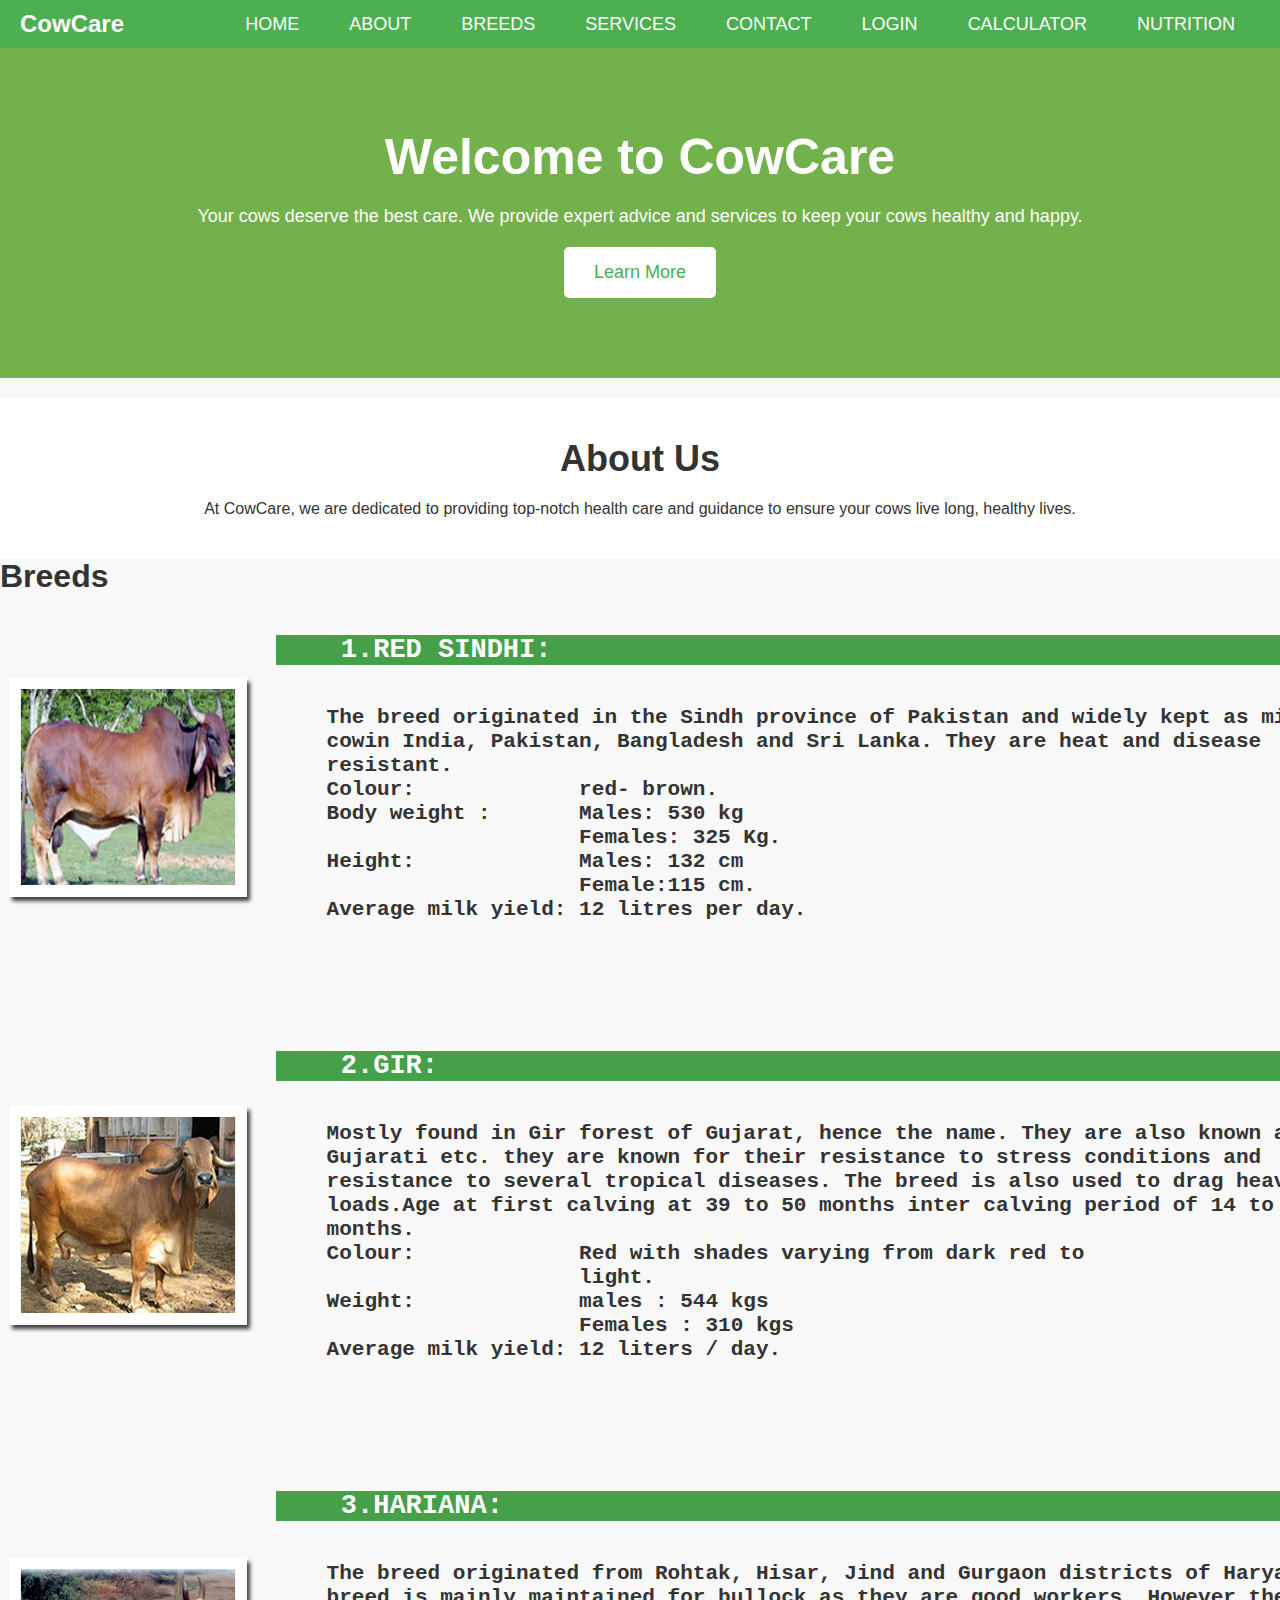
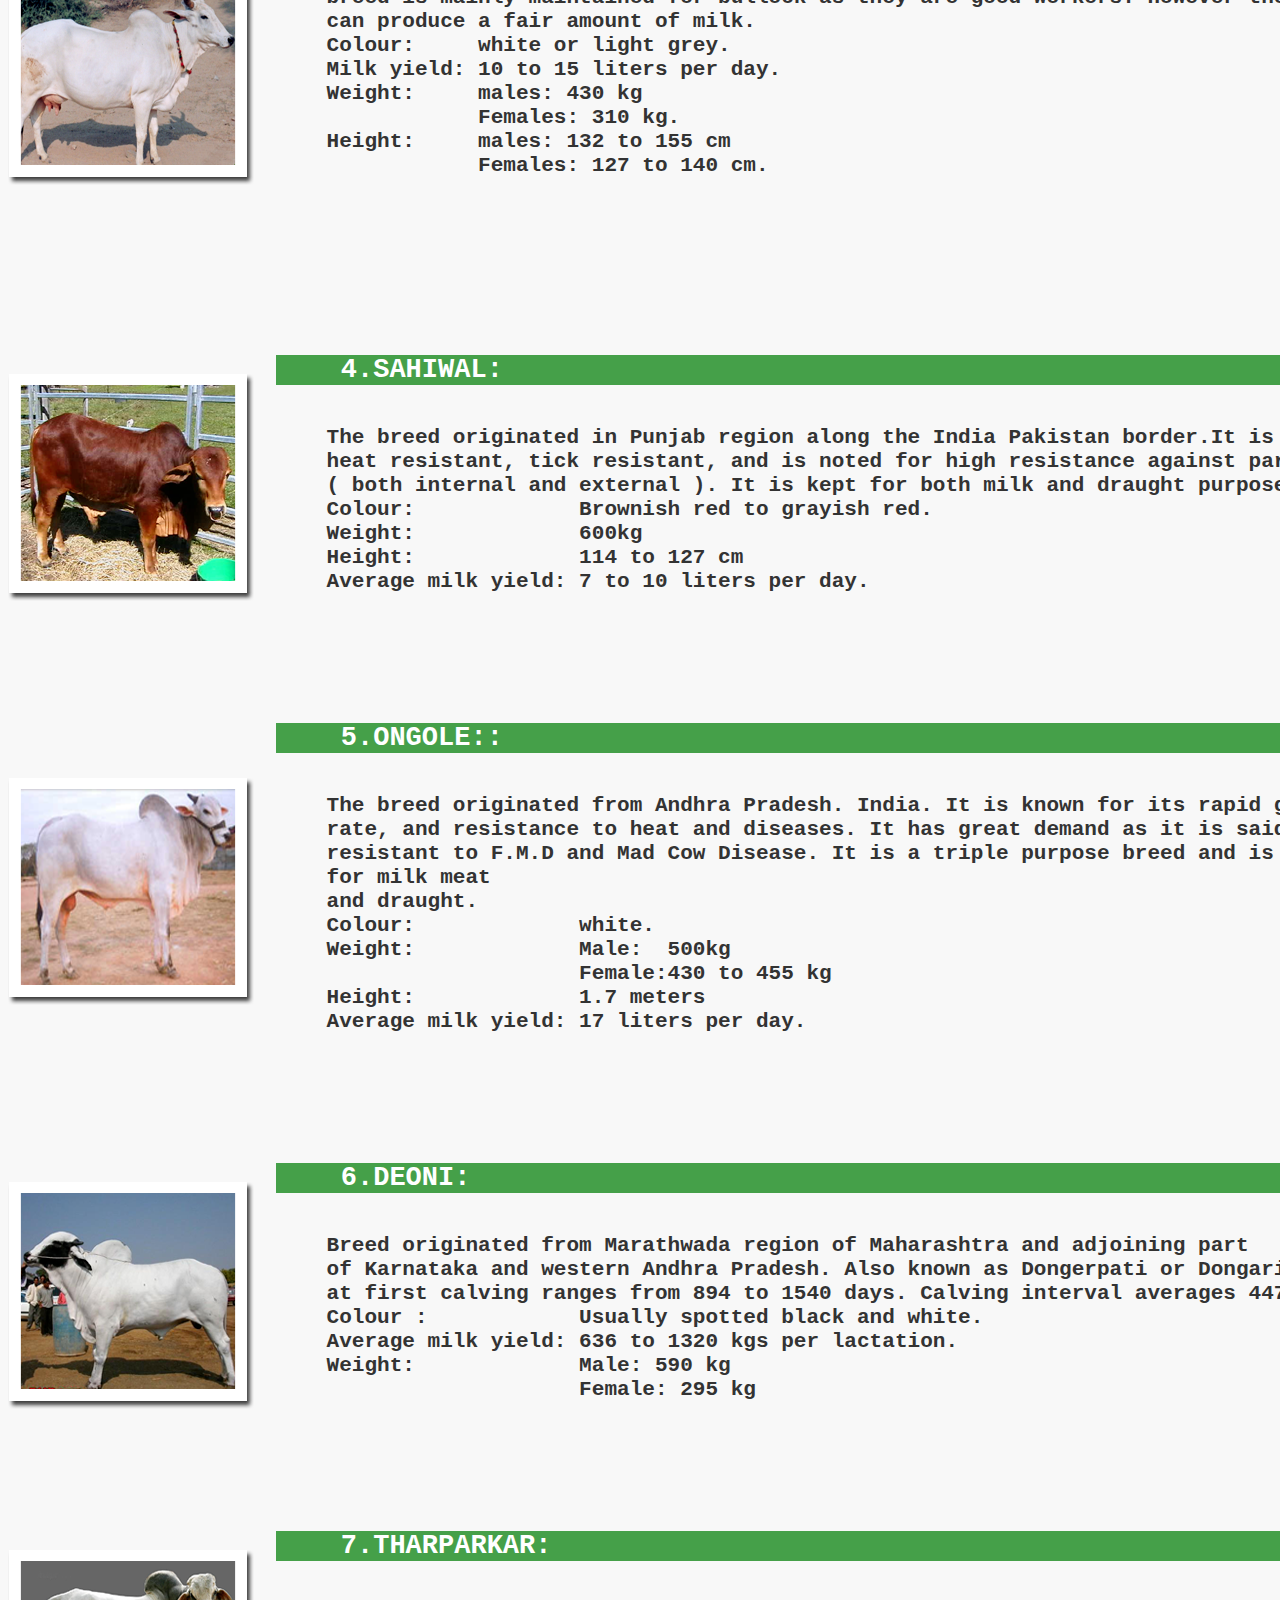
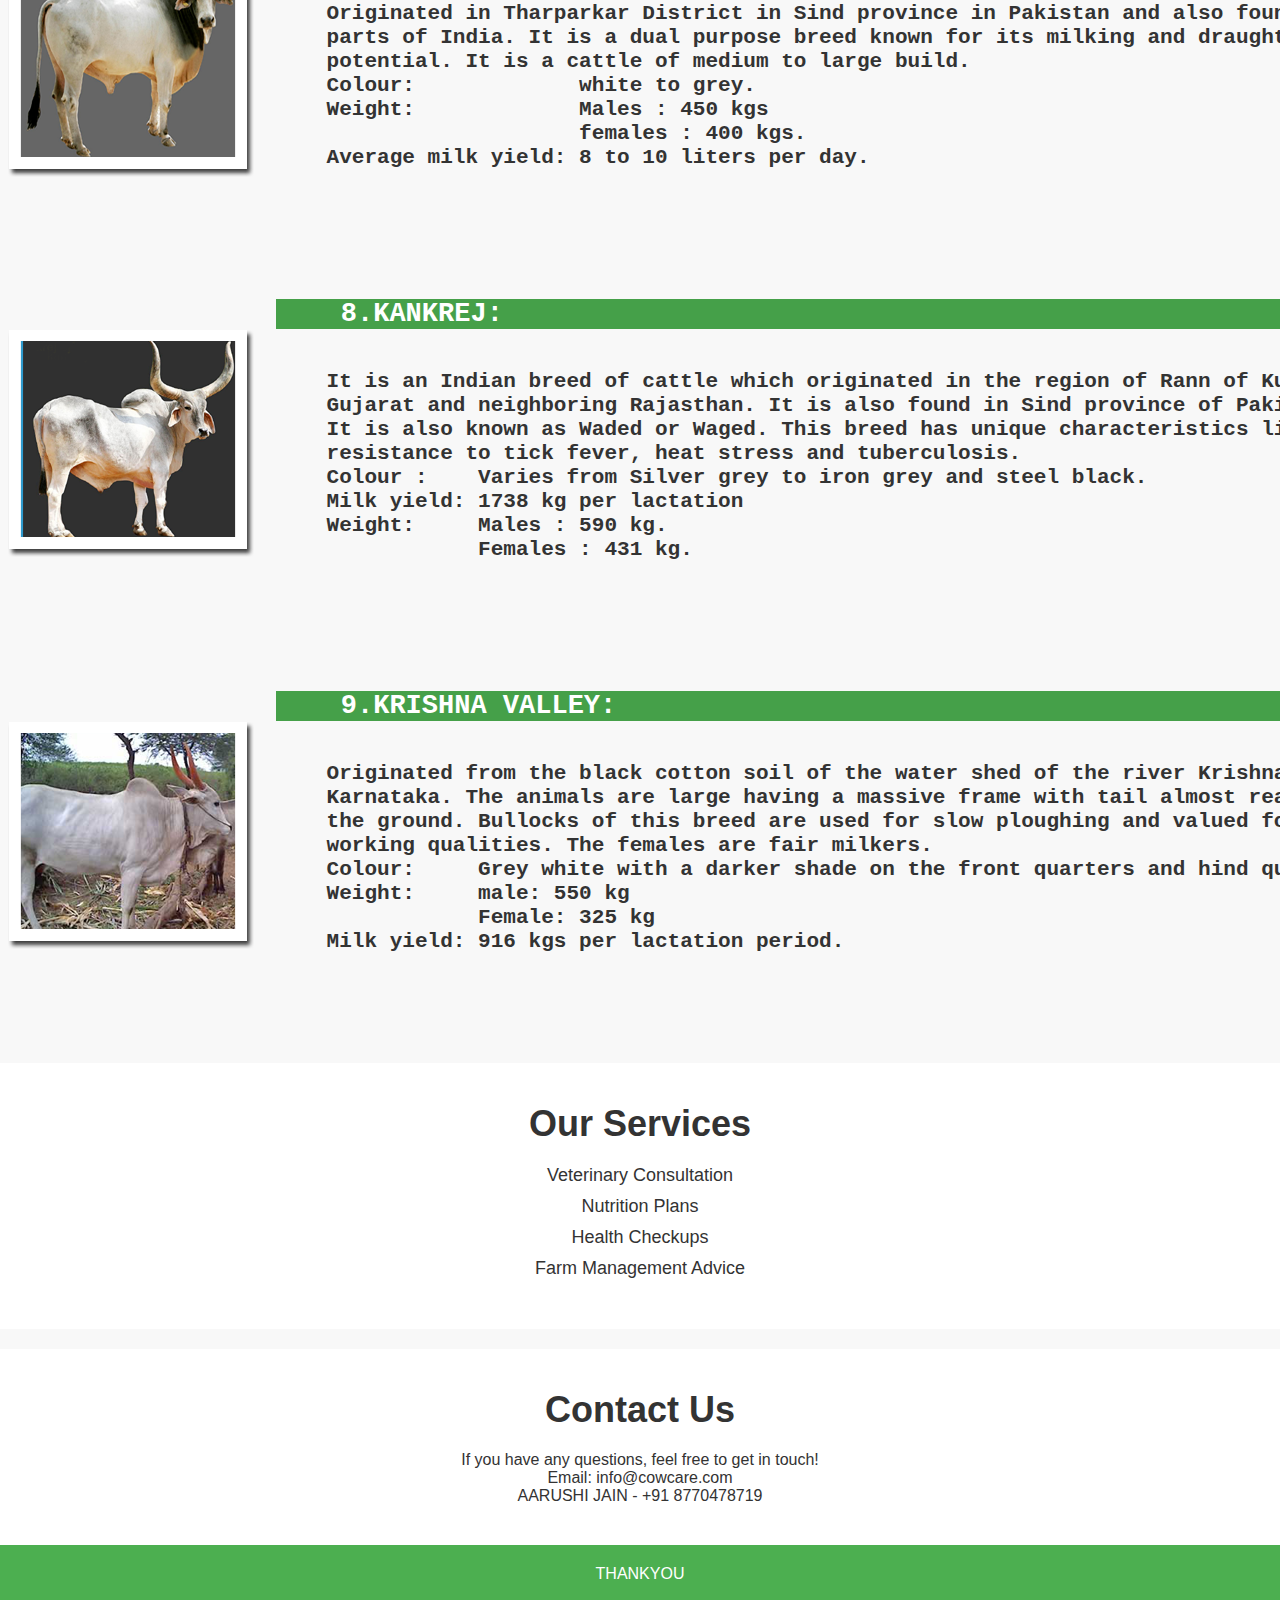
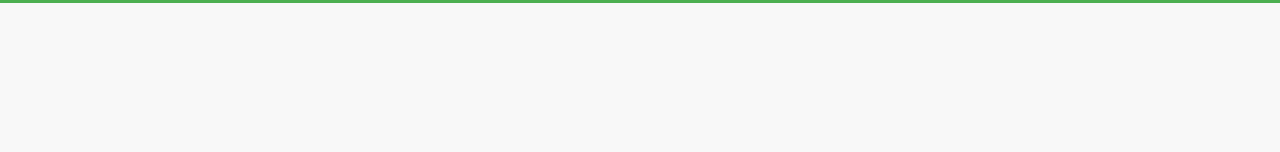
==== index.html @ 366566db "Add files via upload" ====
<!DOCTYPE html>
<html lang="en">
<head>
    <meta charset="UTF-8">
    <meta name="viewport" content="width=device-width, initial-scale=1.0">
    <title>CowCare - Care for Your Cows</title>
    <link rel="stylesheet" href="style.css">
    <link rel="indexask" href="indexask.html">
    <link rel="indexcal" href="indexcal.html">
    <link rel="indexnutri" href="indexnutri.html">

</head>
<body>

    <!-- Navigation Bar -->
    <nav class="navbar">
        <div class="logo">
            <h2>CowCare</h2>
        </div>
        <ul class="nav-links">
        
            <li><a href="#home">HOME</a></li>
            <li><a href="#about">ABOUT</a></li>
            <li><a href="#Breeds">BREEDS</a></li>
            <li><a href="#services">SERVICES</a></li>
            <li><a href="#contact">CONTACT</a></li>
            <li><a href="indexreg.html" class="btn-grey"><i class="fa fa-user fa-fw"></i>LOGIN</a>
            <i class="fa fa-user fa-fw"></i></li>
            <li><a href="indexcal.html" class="btn-grey"><i class="fa fa-user fa-fw"></i>CALCULATOR</a>
            <i class="fa fa-user fa-fw"></i></li>
            <li><a href="indexnutri.html" class="btn-grey"><i class="fa fa-user fa-fw"></i>NUTRITION</a>
                <i class="fa fa-user fa-fw"></i></li>
            
        </ul>
    </nav>

    <section id="home" class="hero">
        <h1>Welcome to CowCare</h1>
        <p>Your cows deserve the best care. We provide expert advice and services to keep your cows healthy and happy.</p>
        <button onclick="window.location.href='#services'">Learn More</button>
    </section>

    <!-- About Section -->
    <section id="about" class="about">
        <h2>About Us</h2>
        <p>At CowCare, we are dedicated to providing top-notch health care and guidance to ensure your cows live long, healthy lives.</p>
    </section>
     
    <!-- Breeds Section -->
    <section id="Breeds" class="Breeds">
        <h1>Breeds</h1>
    </section>

    <pre><div class="container">
    <img src=      "red sindhi.png" alt="Red Sindhi">
        <div class="text">
            <h2><b>    1.RED SINDHI: </b> </h2>         
                <h3>    The breed originated in the Sindh province of Pakistan and widely kept as milch    
    cowin India, Pakistan, Bangladesh and Sri Lanka. They are heat and disease 
    resistant.
    Colour:             red- brown.     
    Body weight :       Males: 530 kg  
                        Females: 325 Kg.
    Height:             Males: 132 cm  
                        Female:115 cm. 
    Average milk yield: 12 litres per day. </h3>
     
        </div>
    </div>
    </pre>
    
    <pre><div class="container">
        <img src=      "gir.png" alt="Gir"> 
            <div class="text">
                <h2><b>    2.GIR: </b> </h2>         
                <h3>    Mostly found in Gir forest of Gujarat, hence the name. They are also known as Desan,
    Gujarati etc. they are known for their resistance to stress conditions and 
    resistance to several tropical diseases. The breed is also used to drag heavy 
    loads.Age at first calving at 39 to 50 months inter calving period of 14 to 18 
    months. 
    Colour:             Red with shades varying from dark red to 
                        light. 
    Weight:             males : 544 kgs  
                        Females : 310 kgs 
    Average milk yield: 12 liters / day.  </h3>
         
            </div>
        </div>
        </pre>
    
    <pre><div class="container">
        <img src=      "hariana.png" alt="Hariana"> 
            <div class="text">
                <h2><b>    3.HARIANA: </b> </h2>         
                <h3>    The breed originated from Rohtak, Hisar, Jind and Gurgaon districts of Haryana. The 
    breed is mainly maintained for bullock as they are good workers. However the females 
    can produce a fair amount of milk. 
    Colour:     white or light grey. 
    Milk yield: 10 to 15 liters per day. 
    Weight:     males: 430 kg  
                Females: 310 kg. 
    Height:     males: 132 to 155 cm 
                Females: 127 to 140 cm.

                    </h3>
             
         </div>
        </div>
        </pre>

    <pre><div class="container">
        <img src=      "sahiwal2.png" alt="Sahiwal"> 
            <div class="text">
                <h2><b>    4.SAHIWAL: </b> </h2>         
                <h3>    The breed originated in Punjab region along the India Pakistan border.It is 
    heat resistant, tick resistant, and is noted for high resistance against parasites 
    ( both internal and external ). It is kept for both milk and draught purpose. 
    Colour:             Brownish red to grayish red.
    Weight:             600kg 
    Height:             114 to 127 cm 
    Average milk yield: 7 to 10 liters per day. </h3>
                 
                    </div>
                </div>
                </pre>

     <pre><div class="container">
        <img src=      "ongole2.png" alt="Ongole"> 
            <div class="text">
                <h2><b>    5.ONGOLE:: </b> </h2>         
                <h3>    The breed originated from Andhra Pradesh. India. It is known for its rapid growth
    rate, and resistance to heat and diseases. It has great demand as it is said to be 
    resistant to F.M.D and Mad Cow Disease. It is a triple purpose breed and is reared 
    for milk meat
    and draught. 
    Colour:             white. 
    Weight:             Male:  500kg  
                        Female:430 to 455 kg 
    Height:             1.7 meters 
    Average milk yield: 17 liters per day. </h3>
                 
                    </div>
                </div>
                </pre>

            
    <pre><div class="container">
        <img src=      "deoni2.png" alt="Deoni"> 
            <div class="text">
                <h2><b>    6.DEONI:  </b> </h2>         
                <h3>    Breed originated from Marathwada region of Maharashtra and adjoining part 
    of Karnataka and western Andhra Pradesh. Also known as Dongerpati or Dongari. Age 
    at first calving ranges from 894 to 1540 days. Calving interval averages 447 days.  
    Colour :            Usually spotted black and white. 
    Average milk yield: 636 to 1320 kgs per lactation. 
    Weight:             Male: 590 kg 
                        Female: 295 kg </h3>
                         
                </div>
            </div>
        </pre>

    <pre><div class="container">
        <img src=      "tharparkar.png" alt="Tharparkar"> 
            <div class="text">
                <h2><b>    7.THARPARKAR:  </b> </h2>         
                <h3>    Originated in Tharparkar District in Sind province in Pakistan and also found in 
    parts of India. It is a dual purpose breed known for its milking and draught 
    potential. It is a cattle of medium to large build. 
    Colour:             white to grey. 
    Weight:             Males : 450 kgs 
                        females : 400 kgs. 
    Average milk yield: 8 to 10 liters per day. </h3>
                                 
             </div>
          </div>
        </pre>

    <pre><div class="container">
        <img src=      "kankrej.png" alt="Kankrej"> 
            <div class="text">
                <h2><b>    8.KANKREJ: </b> </h2>         
                <h3>    It is an Indian breed of cattle which originated in the region of Rann of Kutch in
    Gujarat and neighboring Rajasthan. It is also found in Sind province of Pakistan.
    It is also known as Waded or Waged. This breed has unique characteristics like 
    resistance to tick fever, heat stress and tuberculosis. 
    Colour :    Varies from Silver grey to iron grey and steel black. 
    Milk yield: 1738 kg per lactation 
    Weight:     Males : 590 kg. 
                Females : 431 kg.</h3>
                             
                </div>
            </div>
        </pre>

    <pre><div class="container">
        <img src=      "krishnavalley.png" alt="krishnavalley"> 
            <div class="text">
                <h2><b>    9.KRISHNA VALLEY:  </b> </h2>         
                <h3>    Originated from the black cotton soil of the water shed of the river Krishna in 
    Karnataka. The animals are large having a massive frame with tail almost reaching  
    the ground. Bullocks of this breed are used for slow ploughing and valued for good 
    working qualities. The females are fair milkers. 
    Colour:     Grey white with a darker shade on the front quarters and hind quarters. 
    Weight:     male: 550 kg 
                Female: 325 kg 
    Milk yield: 916 kgs per lactation period. </h3>
                                 
                    </div>
                </div>
            </pre>

                        
    <!-- Services Section -->
    <section id="services" class="services">
        <h2>Our Services</h2>
        <ul>
            <li>Veterinary Consultation</li>
            <li>Nutrition Plans</li>
            <li>Health Checkups</li>
            <li>Farm Management Advice</li>
        </ul>
    </section>
   
    <!-- Contact Section -->
    <section id="contact" class="contact">
        <h2>Contact Us</h2>
        <p>If you have any questions, feel free to get in touch!</p>
        <p>Email: info@cowcare.com</p>
        <p>AARUSHI JAIN - +91 8770478719</p>
    </section>

    <!-- Footer -->
    <footer>
        <p>THANKYOU</p>
    </footer>

    <script src="script.js"></script>
    <!DOCTYPE html>

</body>
</html>
---- style.css ----
* {
    margin: 0;
    padding: 0;
    box-sizing: border-box;
}

/* Body and basic layout */
body {
    font-family: Arial, sans-serif;
    background-color: #f8f8f8;
    color: #333;
}

a {
    text-decoration: none;
    color: inherit;
}

/* Navigation Bar */
.navbar {
    display: flex;
    justify-content: space-between;
    align-items: center;
    background-color: #4CAF50;
    padding: 10px 20px;
}

.navbar .logo h2 {
    color: white;
    font-size: 24px;
}

.nav-links {
    list-style-type: none;
    display: flex;
}

.nav-links li {
    margin: 0 15px;
}

.nav-links li a {
    color: white;
    font-size: 18px;
    padding: 5px 10px;
}

.nav-links li a:hover {
    background-color: #45a049;
    border-radius: 5px;
}

/* Hero Section */
.hero {
    background-color: #72b14b;
    color: white;
    text-align: center;
    padding: 80px 20px;
}

.hero h1 {
    font-size: 50px;
}

.hero p {
    font-size: 18px;
    margin: 20px 0;
}

.hero button {
    padding: 15px 30px;
    font-size: 18px;
    background-color: #fff;
    color: #4CAF50;
    border: none;
    border-radius: 5px;
    cursor: pointer;
}

.hero button:hover {
    background-color: #45a049;
    color: white;
}

/* About Section */
.about, .services, .contact {
    padding: 40px 20px;
    text-align: center;
    background-color: #fff;
    margin-top: 20px;
}

/* Breeds Section */
.about h2, .services h2, .contact h2 {
    font-size: 36px;
    margin-bottom: 20px;  
}
.container {
    display: flex;
    align-items: center;
}
.container img {
    width: 22%; 
    height: auto;
}
.container .text {
    margin-left: 20px;
    font-size: 18px;
}
.container  .text  h2 {
    background-color: #45a049;
    color: white;
}

.about h2, .services h2, .contact h2 {
    font-size: 36px;
    margin-bottom: 20px;
}

/* Services Section */
.services ul {
    list-style-type: none;
    font-size: 18px;
}

.services li {
    margin: 10px 0;
}

/* Footer */
footer {
    background-color: #4CAF50;
    color: white;
    text-align: center;
    padding: 20px 0;
}
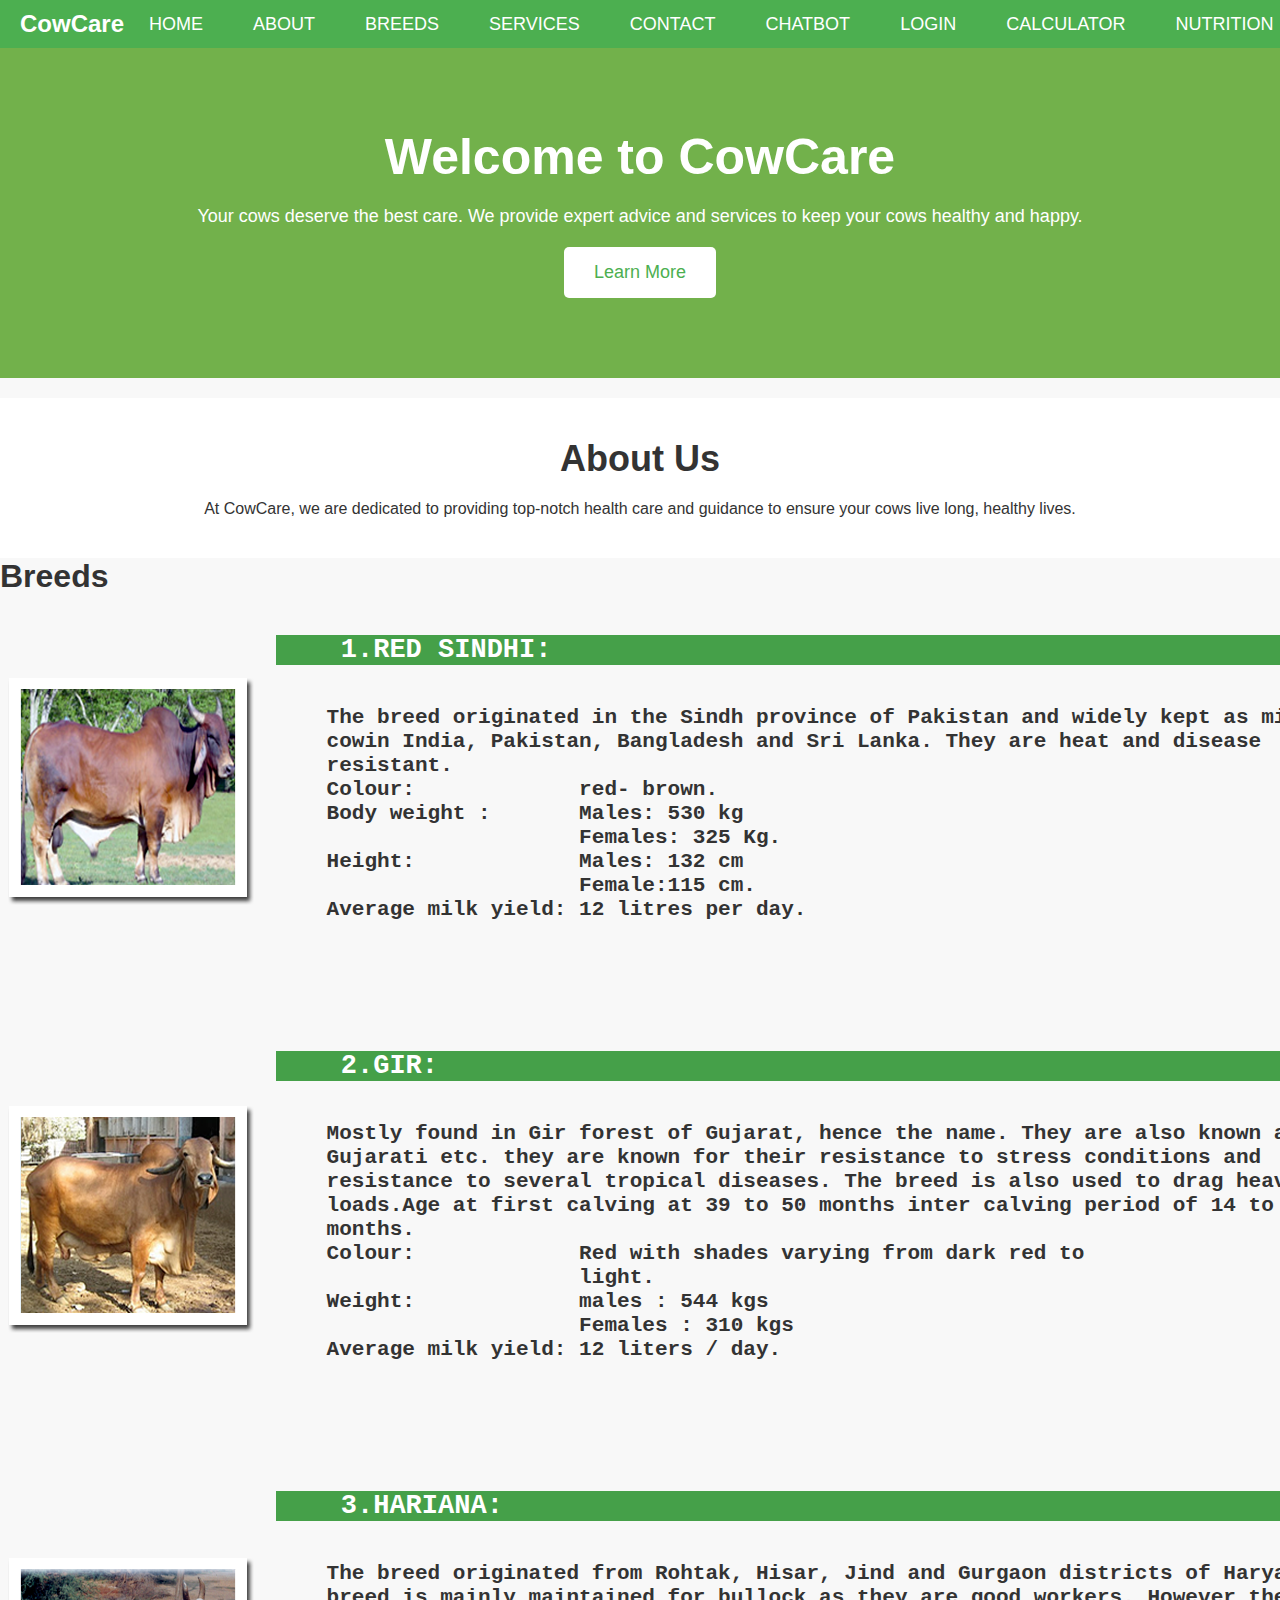
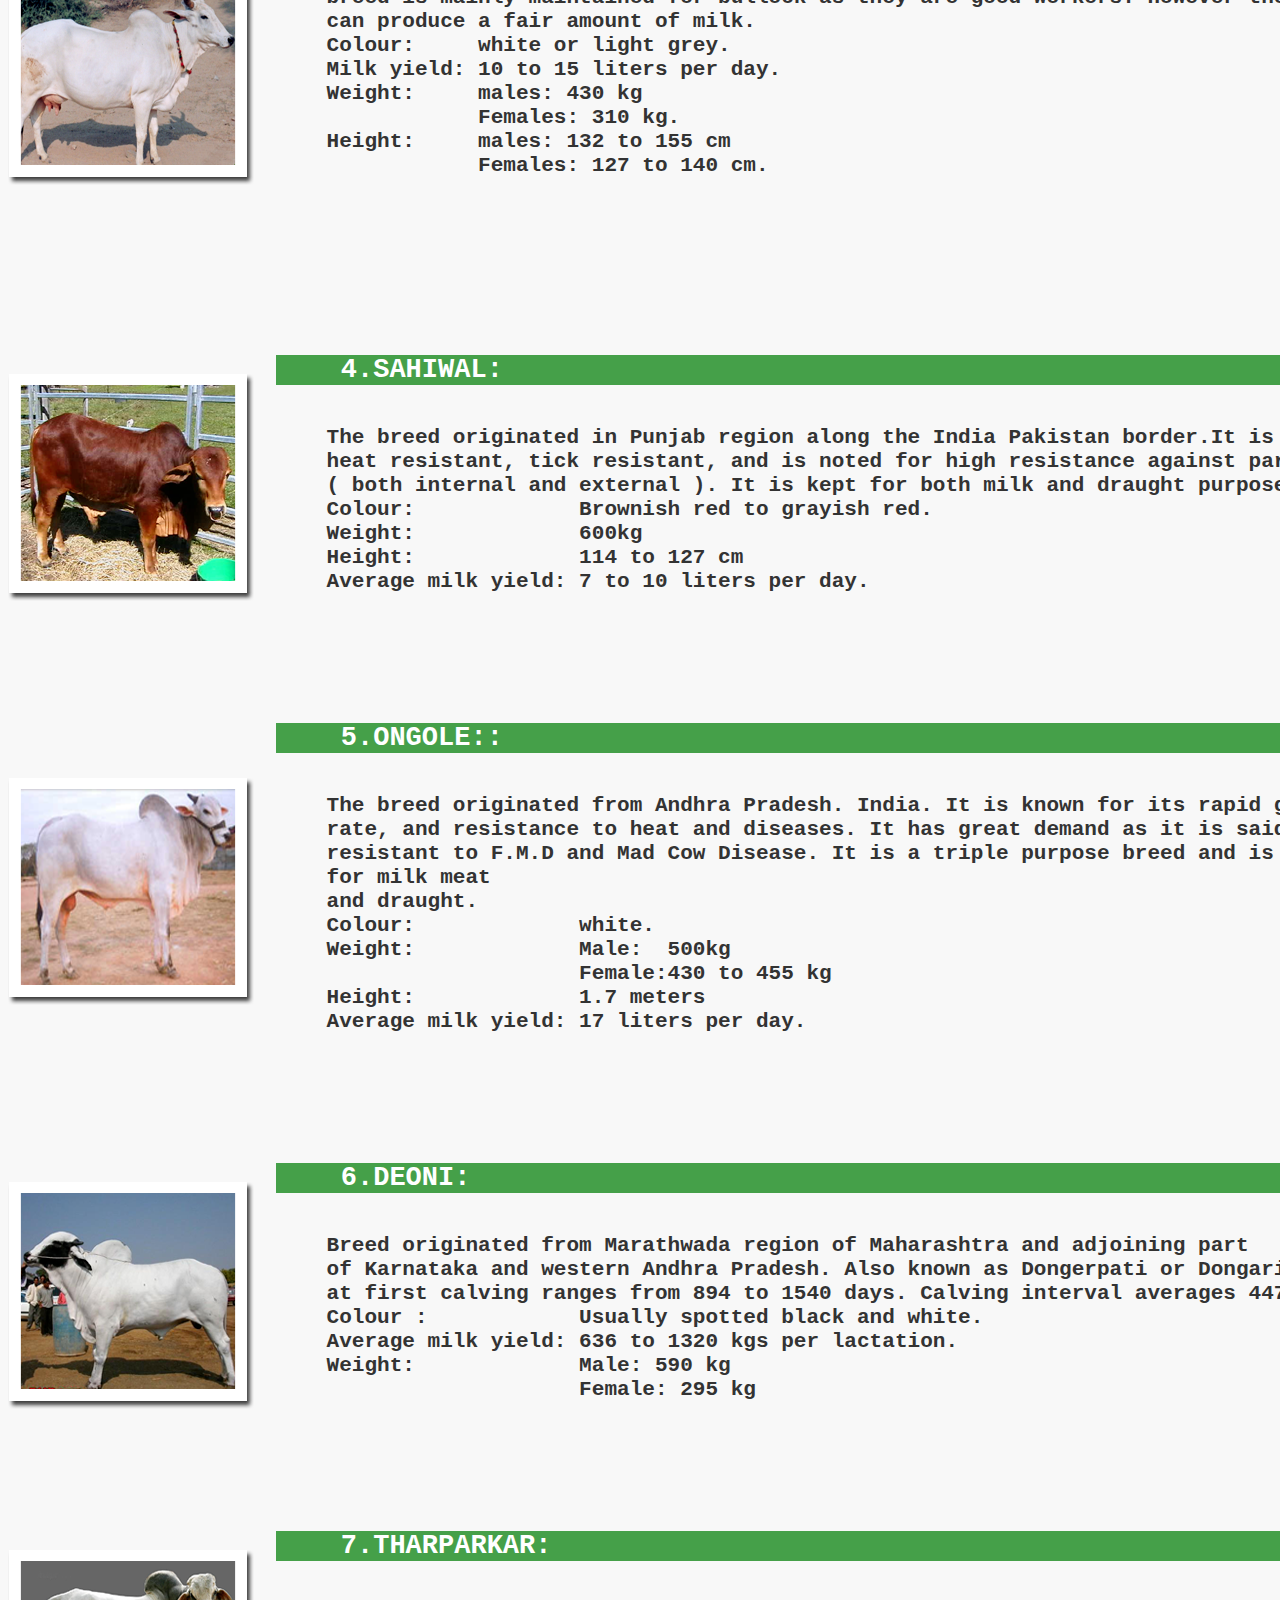
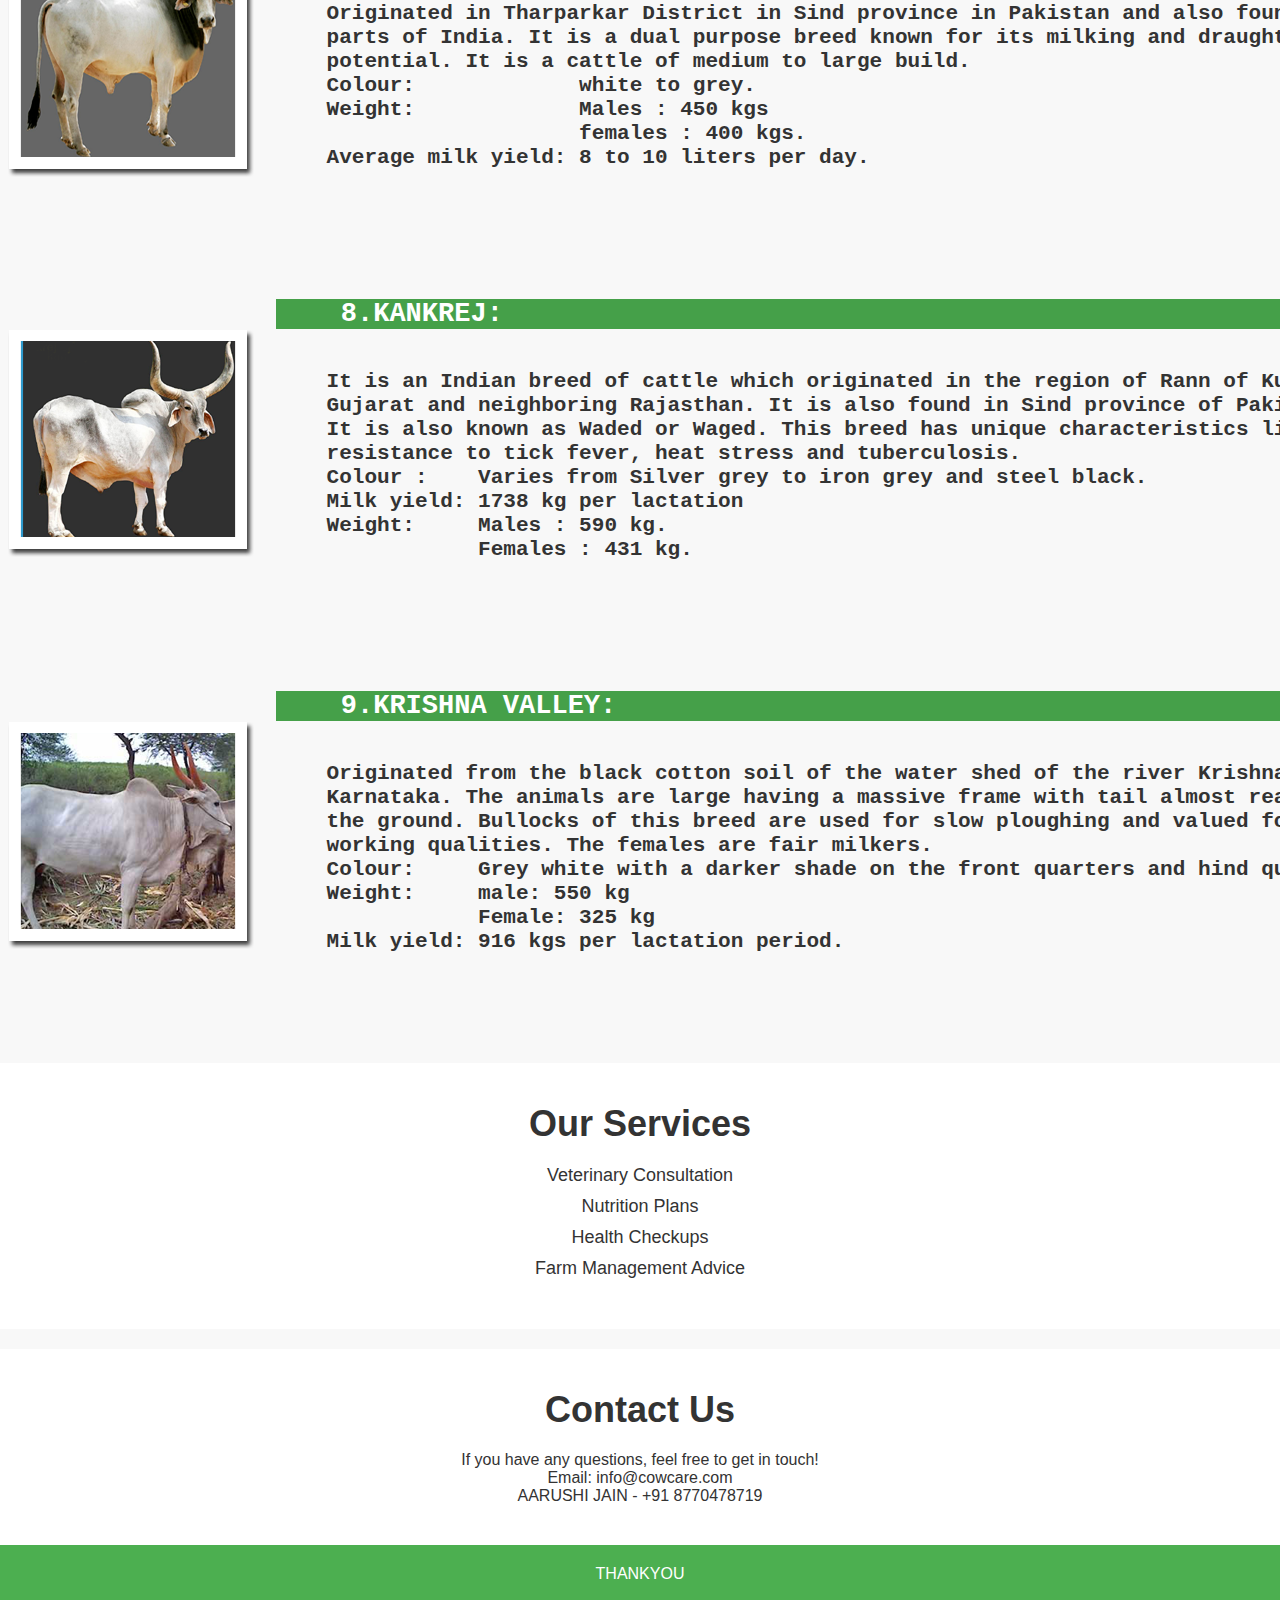
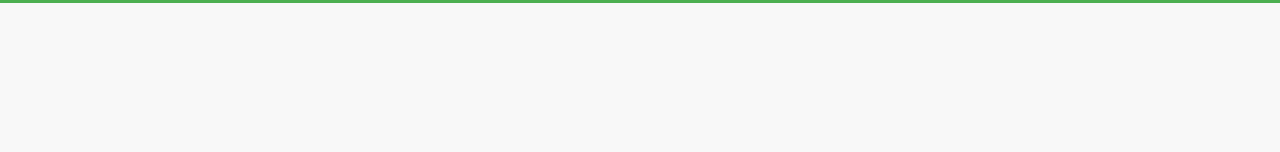
==== commit 90a6a56c: "index.html" ====
--- a/index.html
+++ b/index.html
@@ -24,6 +24,7 @@
             <li><a href="#Breeds">BREEDS</a></li>
             <li><a href="#services">SERVICES</a></li>
             <li><a href="#contact">CONTACT</a></li>
+            <li><a href="https://cdn.botpress.cloud/webchat/v2.3/shareable.html?configUrl=https://files.bpcontent.cloud/2025/03/28/13/20250328132633-XKTXO8H1.json">CHATBOT</a></li>
             <li><a href="indexreg.html" class="btn-grey"><i class="fa fa-user fa-fw"></i>LOGIN</a>
             <i class="fa fa-user fa-fw"></i></li>
             <li><a href="indexcal.html" class="btn-grey"><i class="fa fa-user fa-fw"></i>CALCULATOR</a>
